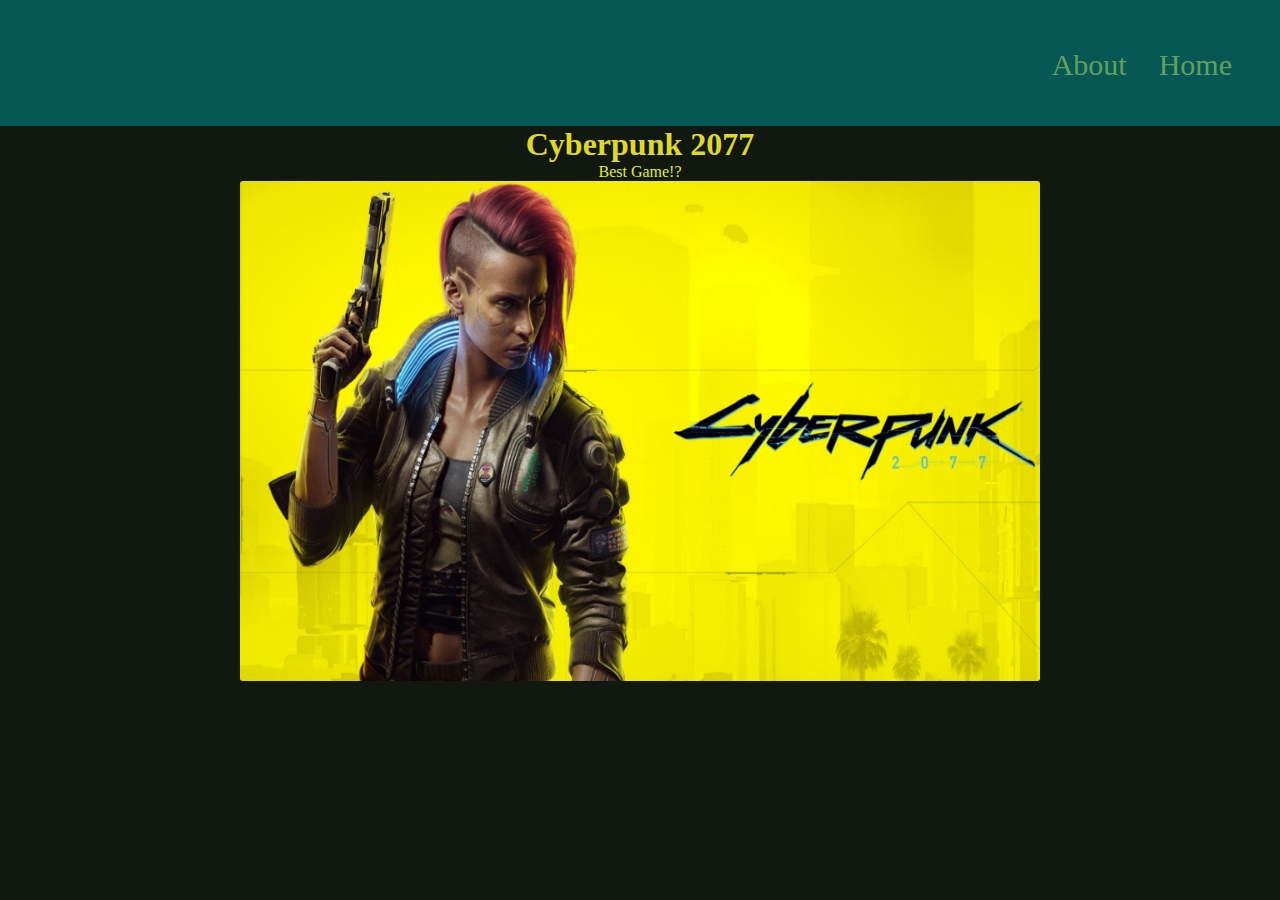
==== index.html @ 04127322 "theme change :)" ====
<!DOCTYPE html>
<html>

<head lang="en-GB">
    <title> website
    </title>
    <link rel="stylesheet" href="style.css">
</head>

<body class="index">

    <nav class="topbar">
        <a href="index.html">Home</a>
        <a href="about.html">About</a>
    </nav>
        <div class="lh1">
            <h1>
                Cyberpunk 2077
            </h1>
        <p> Best Game!?
        </p>
        
    
        <img src="image.jpg" alt="200" height="500">
    </div>
</body>

</html>
---- style.css ----
h1 {
    color: rgb(223, 216, 40);
}

p{
    color: rgb(225, 234, 57);
}
img {
    display: block;
    width: 50em;
    margin-right: auto;
    margin-left: auto;
    border-style: solid;
    border-width: 0px;
    border-color: rgb(225, 234, 57);
    ;
    border-radius: 2pt;
}
* {
    text-align: center;
    border: 0px;
    margin: 0px;
    padding: 0px;
}
.topbar{
background-color: rgb(7, 87, 84);
margin: auto;
padding: 2em;
text-align: right;
overflow: hidden;
}

.topbar a {
    float: right;
    color: rgb(98, 161, 90);
    padding:  16px;
    padding-bottom: 12px;
    text-decoration: none;
    font-size: 30px;
}

.topbar a:hover{
    background-color: rgb(98, 161, 90);
    color: rgb(7, 87, 84);
}

.index {
    background-color: rgb(17, 24, 16);
}
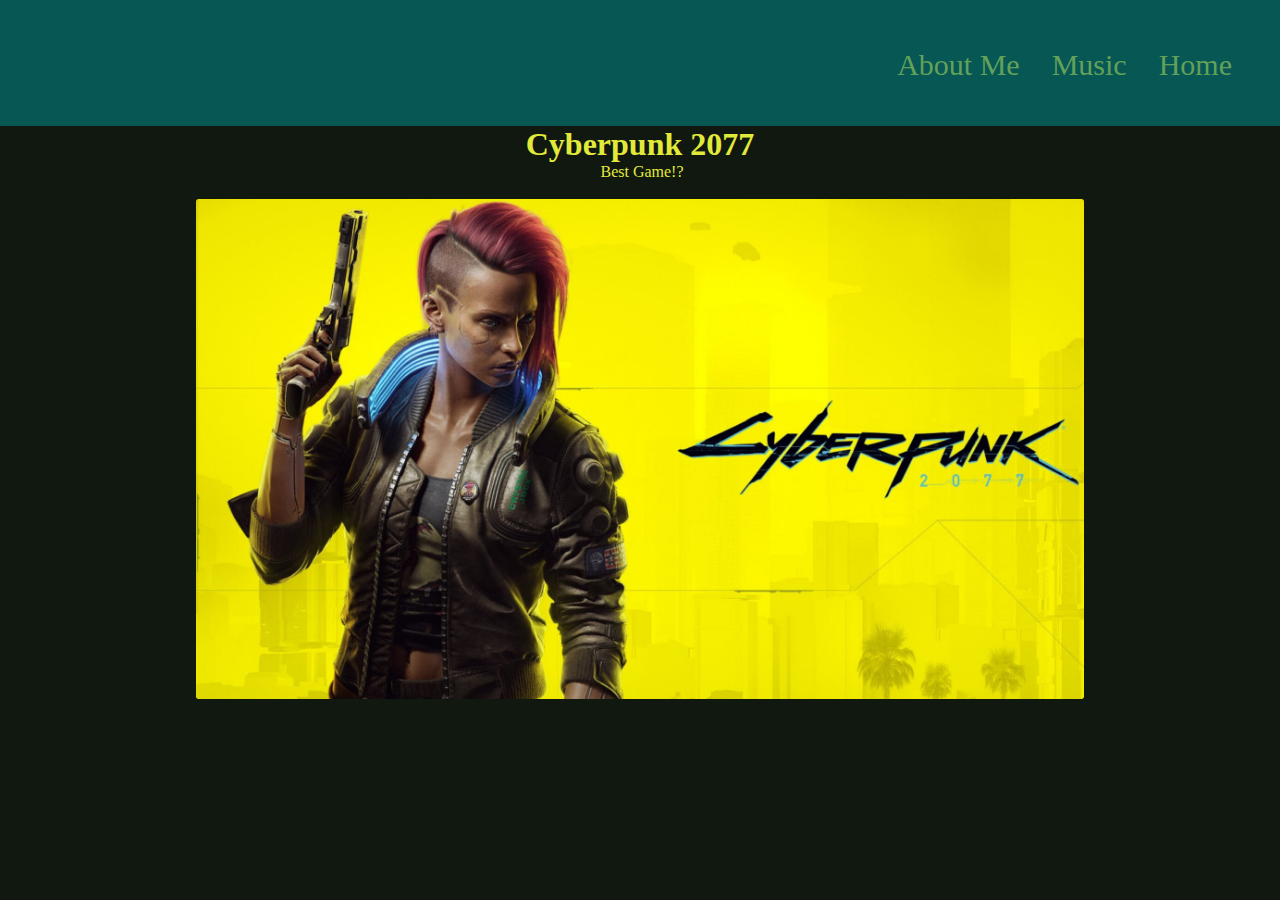
==== commit 03aaa33d: "lot's of stuff" ====
--- a/index.html
+++ b/index.html
@@ -11,17 +11,19 @@
 
     <nav class="topbar">
         <a href="index.html">Home</a>
-        <a href="about.html">About</a>
+        <a href="Music.html">Music</a>
+
+        <a href="about.html">About Me</a>
     </nav>
-        <div class="lh1">
-            <h1>
-                Cyberpunk 2077
-            </h1>
+    <div class="lh1">
+        <h1>
+            Cyberpunk 2077
+        </h1>
         <p> Best Game!?
         </p>
-        
-    
-        <img src="image.jpg" alt="200" height="500">
+
+
+        <img class="img1" src="image.jpg" alt="200" height="500">
     </div>
 </body>
 
--- a/style.css
+++ b/style.css
@@ -1,20 +1,41 @@
 h1 {
+    color: rgb(225, 234, 57);
+}
+h2{
+    color:rgb(223, 216, 40) ;
+}
+h2 a{
+ text-decoration: none;
+ color:rgb(249,255,137);
+}
+h2 a:hover{
     color: rgb(223, 216, 40);
 }
 
+.abouth{
+    padding-top: 2em;
+}
 p{
     color: rgb(225, 234, 57);
+    white-space: pre-wrap;
+
 }
-img {
+.img1 {
     display: block;
-    width: 50em;
     margin-right: auto;
     margin-left: auto;
     border-style: solid;
-    border-width: 0px;
-    border-color: rgb(225, 234, 57);
-    ;
     border-radius: 2pt;
+}
+
+.Ish{
+ color: rgb(225, 234, 57);
+ text-decoration: none;
+ padding-top: 2em;
+ display: block;
+margin: auto;
+margin-top: 0em;
+
 }
 * {
     text-align: center;
@@ -42,6 +63,7 @@
 .topbar a:hover{
     background-color: rgb(98, 161, 90);
     color: rgb(7, 87, 84);
+    border-radius: 12px;
 }
 
 .index {
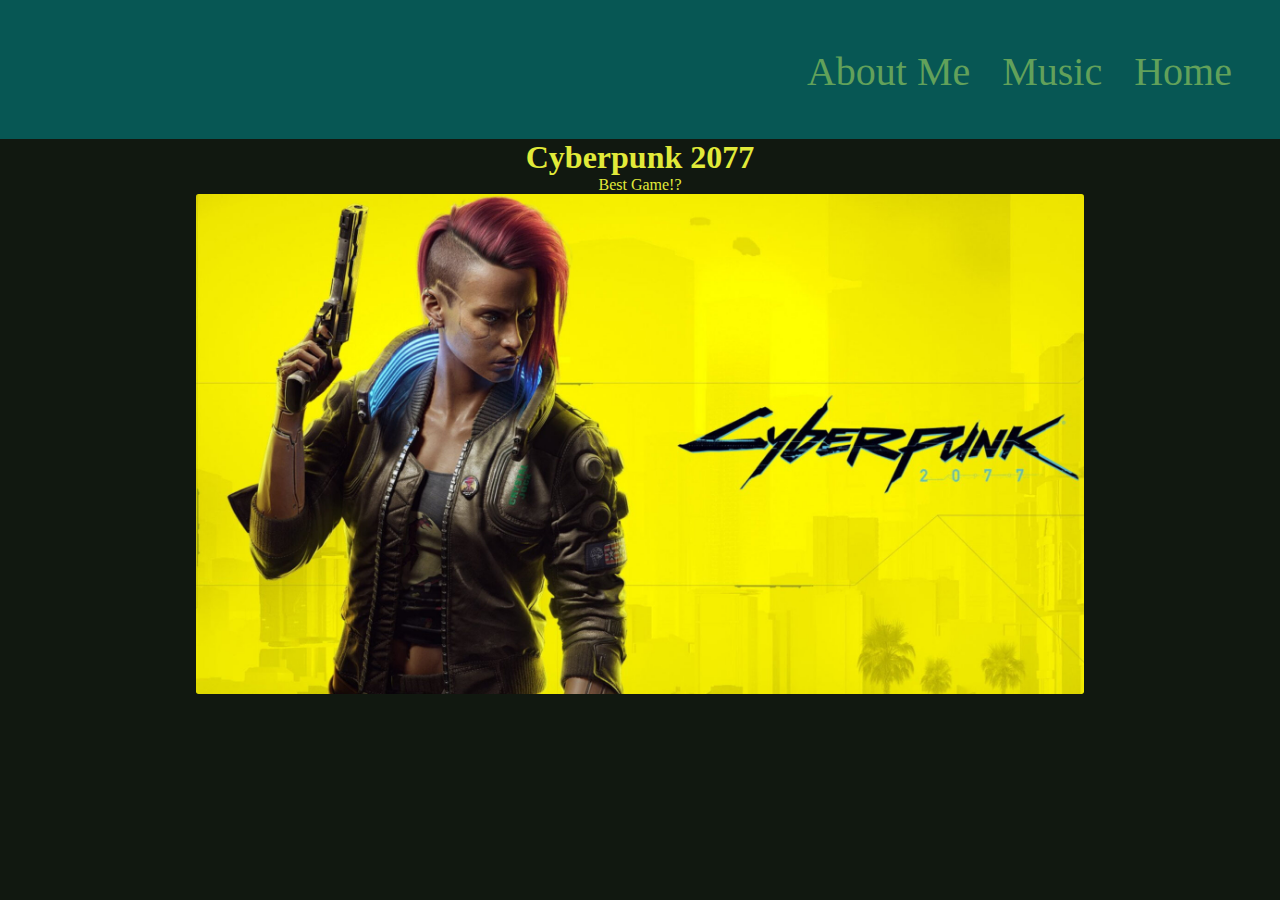
==== commit 326db31c: "yadda yadda yadda" ====
--- a/index.html
+++ b/index.html
@@ -5,6 +5,8 @@
     <title> website
     </title>
     <link rel="stylesheet" href="style.css">
+    <meta name="viewpoint" content="width=device-width, initial-sale=1">
+
 </head>
 
 <body class="index">
--- a/style.css
+++ b/style.css
@@ -14,11 +14,23 @@
 
 .abouth{
     padding-top: 2em;
+    font-size: 40px;
+    text-align: right;
+    padding-right: 1.25em;
+    line-height: 2.5em;
+}
+.pink{
+    padding-top: 2em;
+}
+.Luis{
+    padding-right: 2.5em;
+    line-height: 2.5em;
+    font-size: 20px;
+    text-align: right;
+
 }
 p{
     color: rgb(225, 234, 57);
-    white-space: pre-wrap;
-
 }
 .img1 {
     display: block;
@@ -27,7 +39,10 @@
     border-style: solid;
     border-radius: 2pt;
 }
-
+.raw{
+    display: block;
+    
+}
 .Ish{
  color: rgb(225, 234, 57);
  text-decoration: none;
@@ -37,11 +52,23 @@
 margin-top: 0em;
 
 }
+b{
+    color: rgb(225, 234, 57);
+    white-space: pre-wrap;
+    font-size: 20px;
+}
 * {
     text-align: center;
     border: 0px;
     margin: 0px;
     padding: 0px;
+    white-space: nowrap;
+}
+iframe{
+    padding-top: 2em;
+}
+.iframes{
+    padding-top: 0em;
 }
 .topbar{
 background-color: rgb(7, 87, 84);
@@ -57,7 +84,8 @@
     padding:  16px;
     padding-bottom: 12px;
     text-decoration: none;
-    font-size: 30px;
+    font-size: 2.5em;
+    margin-bottom: 0em;
 }
 
 .topbar a:hover{
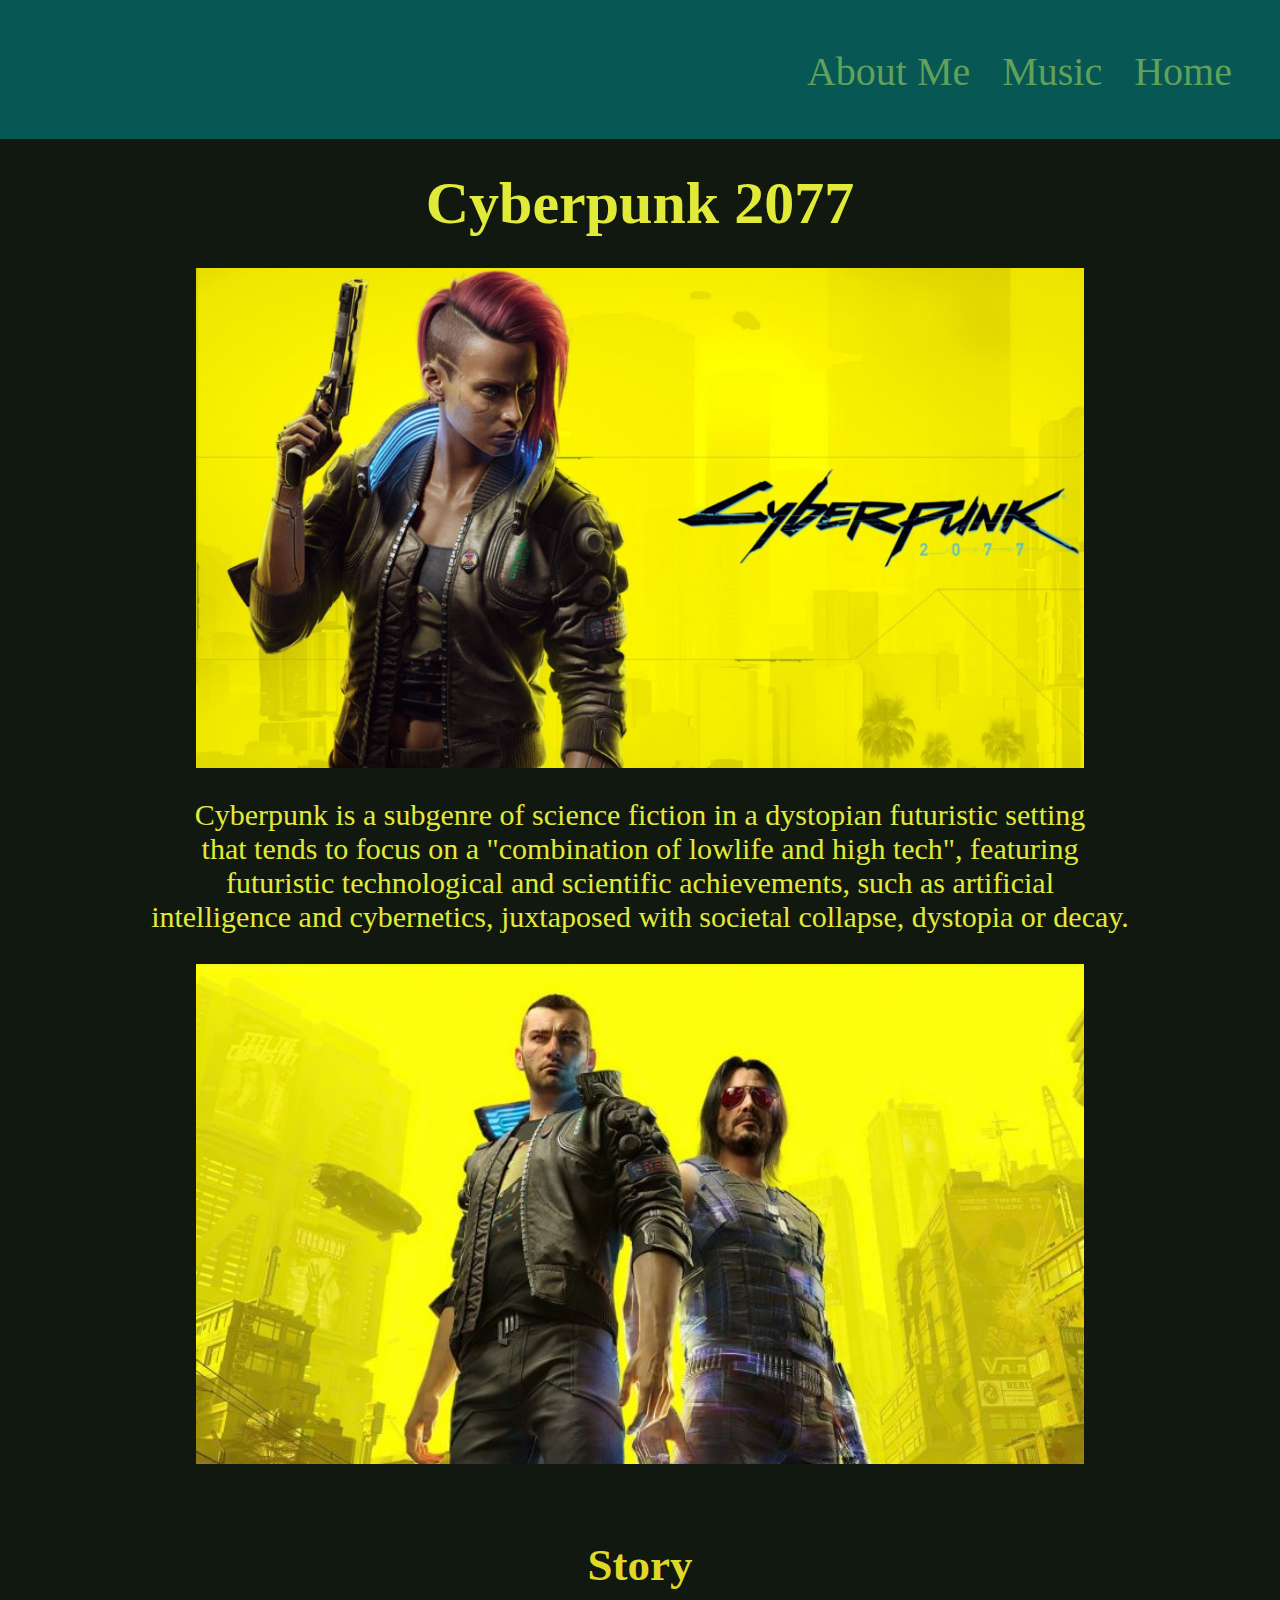
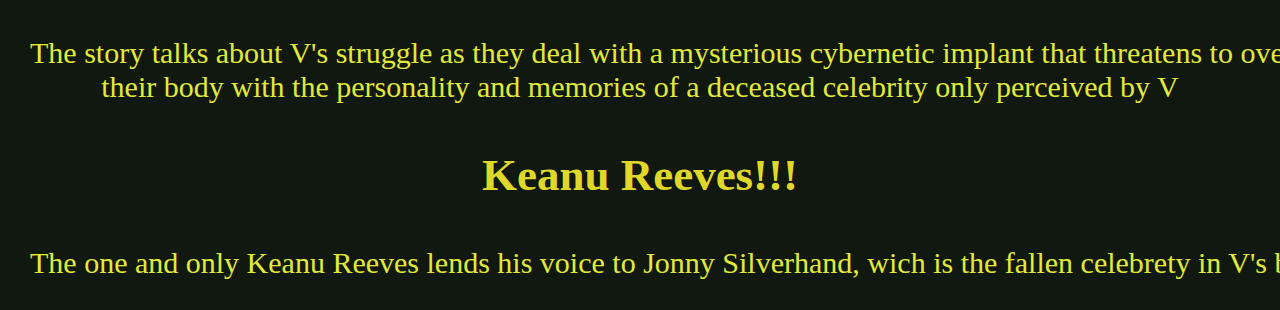
==== commit f294d83a: "👍👍👍👍" ====
--- a/index.html
+++ b/index.html
@@ -2,7 +2,7 @@
 <html>
 
 <head lang="en-GB">
-    <title> website
+    <title> Home
     </title>
     <link rel="stylesheet" href="style.css">
     <meta name="viewpoint" content="width=device-width, initial-sale=1">
@@ -21,11 +21,29 @@
         <h1>
             Cyberpunk 2077
         </h1>
-        <p> Best Game!?
+        <img class="img1" src="image.jpg" alt="200" height="500">
+
+        <P>
+            Cyberpunk is a subgenre of science fiction in a dystopian futuristic setting <br>
+            that tends to focus on a "combination of lowlife and high tech", featuring <br>
+            futuristic technological and scientific achievements, such as artificial <br>
+            intelligence and cybernetics, juxtaposed with societal collapse, dystopia or decay.
+        </P>
+        <img class="img1" src="keanu.jpg" alt="" height="500"> 
+        <h2 class="lh2">
+            Story
+        </h2>
+        <P>
+            The story talks about V's struggle as they deal with a mysterious cybernetic implant that threatens to
+            overwrite <br>
+            their body with the personality and memories of a deceased celebrity only perceived by V
+        </P>
+        <h2 class="lh2">
+            Keanu Reeves!!!
+        </h2>
+        <p>
+            The one and only Keanu Reeves lends his voice to Jonny Silverhand, wich is the fallen celebrety in V's bodz.
         </p>
-
-
-        <img class="img1" src="image.jpg" alt="200" height="500">
     </div>
 </body>
 
--- a/style.css
+++ b/style.css
@@ -28,6 +28,13 @@
     font-size: 20px;
     text-align: right;
 
+}
+.lh1{
+    padding: 1em;
+    font-size: 30px;
+}
+.lh2{
+    padding: 1em;
 }
 p{
     color: rgb(225, 234, 57);
@@ -38,6 +45,8 @@
     margin-left: auto;
     border-style: solid;
     border-radius: 2pt;
+    padding: 1em;
+    padding-top: 1em;    
 }
 .raw{
     display: block;
@@ -96,4 +105,104 @@
 
 .index {
     background-color: rgb(17, 24, 16);
-}+}
+@media screen and (max-device-width: 60em){
+h1 {
+    color: rgb(225, 234, 57);
+}
+h2{
+    color:rgb(223, 216, 40) ;
+}
+h2 a{
+ text-decoration: none;
+ color:rgb(249,255,137);
+}
+h2 a:hover{
+    color: rgb(223, 216, 40);
+}
+
+.abouth{
+    padding-top: 2em;
+    font-size: 40px;
+    text-align: right;
+    padding-right: 1.25em;
+    line-height: 2.5em;
+}
+.pink{
+    padding-top: 2em;
+}
+.Luis{
+    padding-right: 2.5em;
+    line-height: 2.5em;
+    font-size: 20px;
+    text-align: right;
+
+}
+p{
+    color: rgb(225, 234, 57);
+}
+.img1 {
+    display: block;
+    margin-right: auto;
+    margin-left: auto;
+    border-style: solid;
+    border-radius: 2pt;
+}
+.raw{
+    display: block;
+    
+}
+.Ish{
+ color: rgb(225, 234, 57);
+ text-decoration: none;
+ padding-top: 2em;
+ display: block;
+margin: auto;
+margin-top: 0em;
+
+}
+b{
+    color: rgb(225, 234, 57);
+    white-space: pre-wrap;
+    font-size: 20px;
+}
+* {
+    text-align: center;
+    border: 0px;
+    margin: 0px;
+    padding: 0px;
+    white-space: nowrap;
+}
+iframe{
+    padding-top: 2em;
+}
+.iframes{
+    padding-top: 0em;
+}
+.topbar{
+background-color: rgb(7, 87, 84);
+margin: auto;
+padding: 2em;
+text-align: right;
+overflow: hidden;
+}
+
+.topbar a {
+    float: right;
+    color: rgb(98, 161, 90);
+    padding:  16px;
+    padding-bottom: 12px;
+    text-decoration: none;
+    font-size: 2.5em;
+    margin-bottom: 0em;
+}
+
+.topbar a:hover{
+    background-color: rgb(98, 161, 90);
+    color: rgb(7, 87, 84);
+    border-radius: 12px;
+}
+
+.index {
+    background-color: rgb(17, 24, 16);
+}}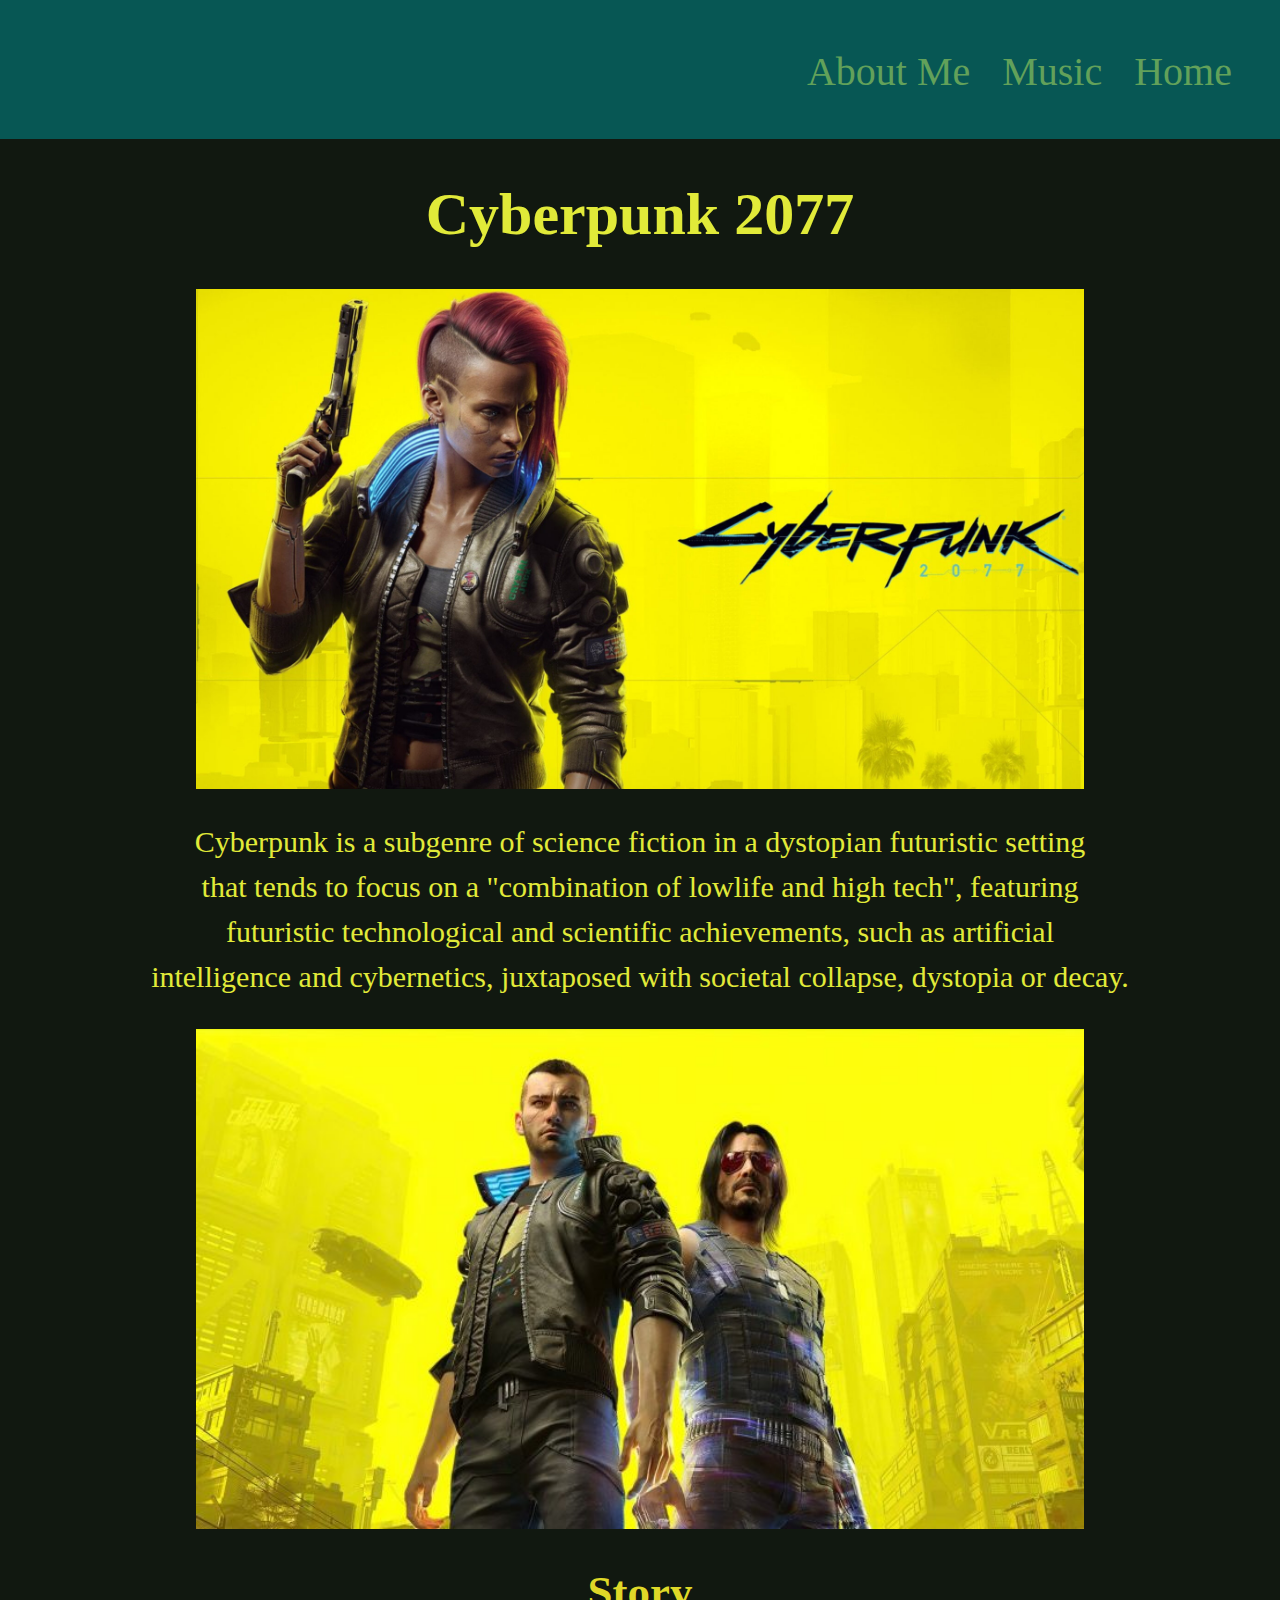
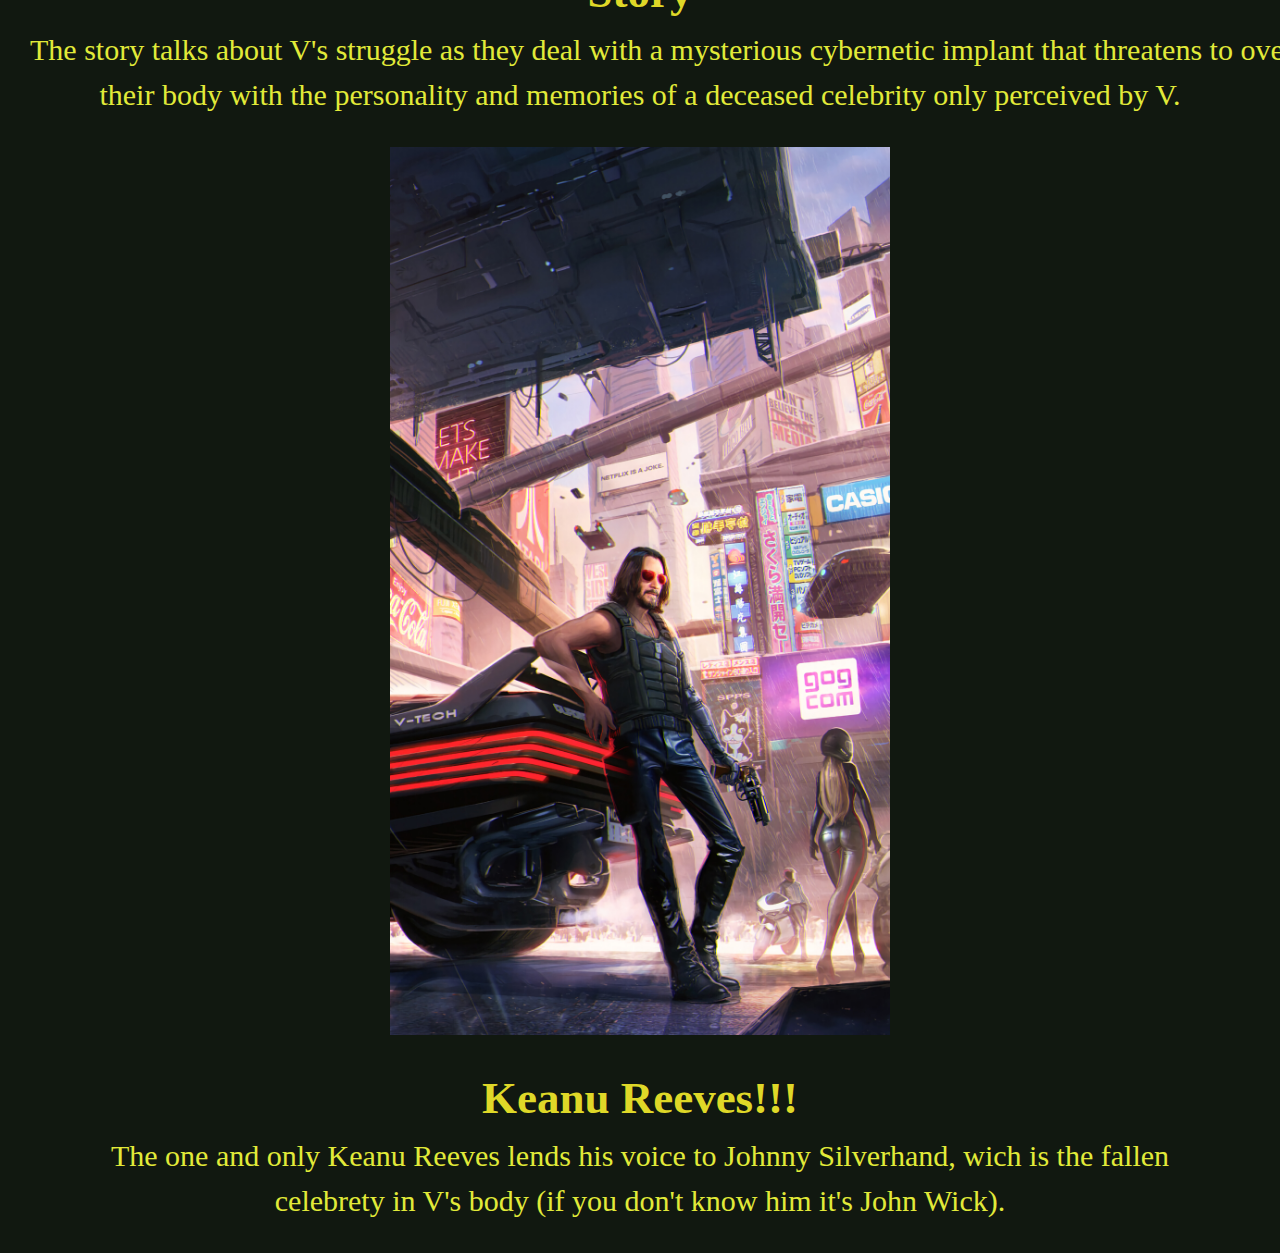
==== commit c7c70f4d: "Keanu n shit" ====
--- a/index.html
+++ b/index.html
@@ -12,10 +12,11 @@
 <body class="index">
 
     <nav class="topbar">
-        <a href="index.html">Home</a>
-        <a href="Music.html">Music</a>
+        <a href="Index.html">Home</a>
+        <a href="Music.html"> Music</a>
 
-        <a href="about.html">About Me</a>
+        <a href="About Me.html">About Me</a>
+    </nav>
     </nav>
     <div class="lh1">
         <h1>
@@ -29,20 +30,22 @@
             futuristic technological and scientific achievements, such as artificial <br>
             intelligence and cybernetics, juxtaposed with societal collapse, dystopia or decay.
         </P>
-        <img class="img1" src="keanu.jpg" alt="" height="500"> 
-        <h2 class="lh2">
+        <img class="img1" src="keanu.jpg" alt="" height="500">
+        <h2>
             Story
         </h2>
         <P>
             The story talks about V's struggle as they deal with a mysterious cybernetic implant that threatens to
             overwrite <br>
-            their body with the personality and memories of a deceased celebrity only perceived by V
+            their body with the personality and memories of a deceased celebrity only perceived by V.
         </P>
-        <h2 class="lh2">
+        <img class="img1" src="Johnny.jpg" heigth="" width="500" alt="">
+        <h2>
             Keanu Reeves!!!
         </h2>
         <p>
-            The one and only Keanu Reeves lends his voice to Jonny Silverhand, wich is the fallen celebrety in V's bodz.
+            The one and only Keanu Reeves lends his voice to Johnny Silverhand, wich is the fallen <br>
+            celebrety in V's body (if you don't know him it's John Wick).
         </p>
     </div>
 </body>
--- a/style.css
+++ b/style.css
@@ -11,30 +11,27 @@
 h2 a:hover{
     color: rgb(223, 216, 40);
 }
-
-.abouth{
-    padding-top: 2em;
-    font-size: 40px;
-    text-align: right;
-    padding-right: 1.25em;
-    line-height: 2.5em;
-}
 .pink{
     padding-top: 2em;
-}
-.Luis{
-    padding-right: 2.5em;
-    line-height: 2.5em;
-    font-size: 20px;
-    text-align: right;
-
 }
 .lh1{
     padding: 1em;
     font-size: 30px;
+    line-height: 1.5;
 }
 .lh2{
     padding: 1em;
+}
+.jk{
+    text-align: center;
+    line-height: 2.5em;
+    font-size: 40px;
+    display: block;
+    margin-right: auto;
+    margin-left: auto;
+}
+.jk p{
+    font-size: 30px;
 }
 p{
     color: rgb(225, 234, 57);
@@ -47,10 +44,6 @@
     border-radius: 2pt;
     padding: 1em;
     padding-top: 1em;    
-}
-.raw{
-    display: block;
-    
 }
 .Ish{
  color: rgb(225, 234, 57);
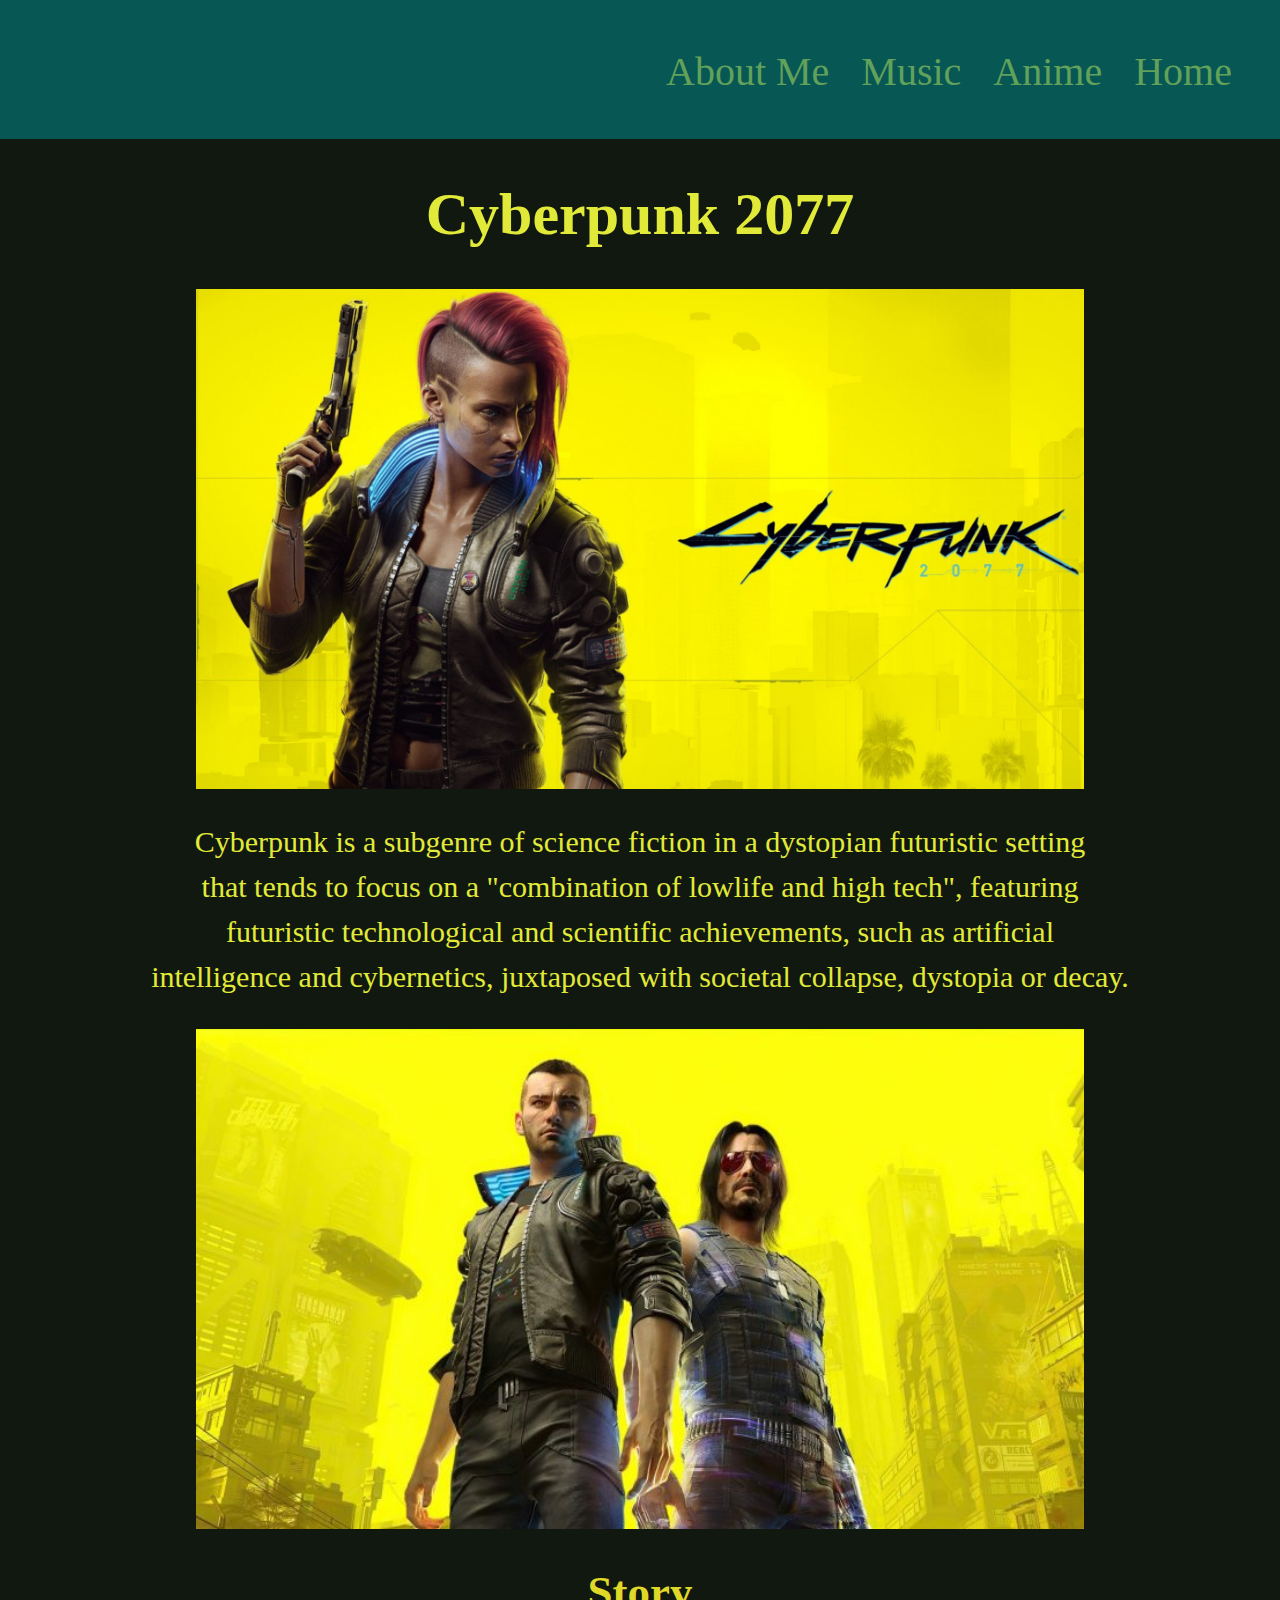
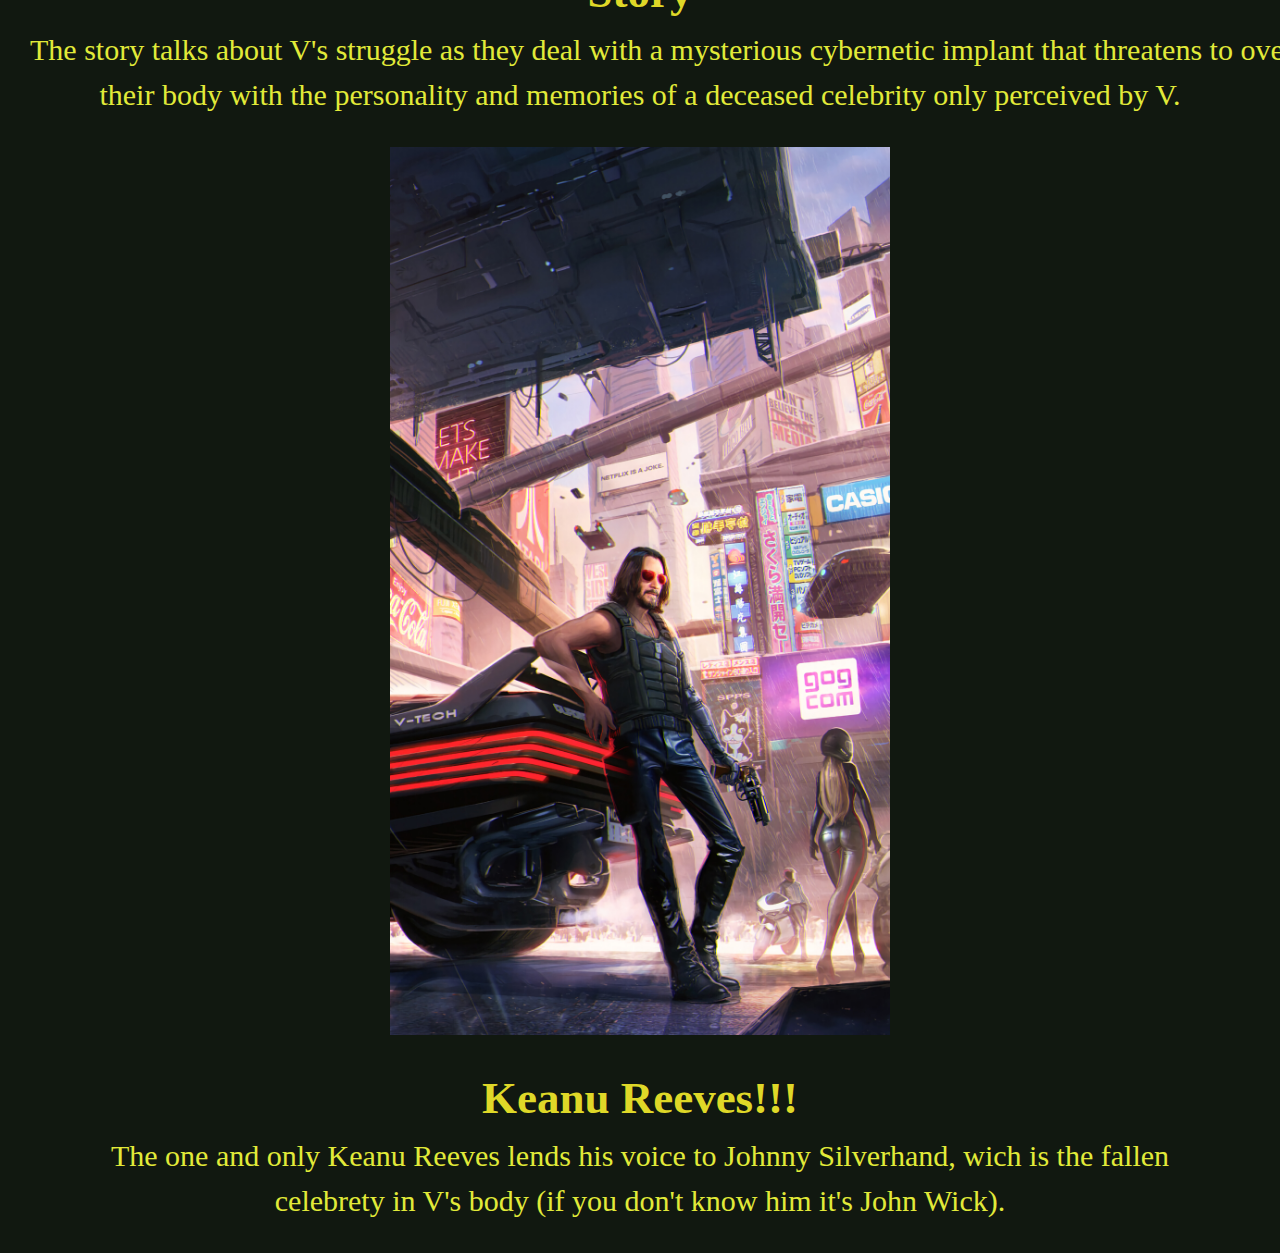
==== commit 8b97e2fb: "Rammstein<<<<<" ====
--- a/index.html
+++ b/index.html
@@ -13,6 +13,7 @@
 
     <nav class="topbar">
         <a href="Index.html">Home</a>
+        <a href="Anime.html">Anime</a>
         <a href="Music.html"> Music</a>
 
         <a href="About Me.html">About Me</a>
--- a/style.css
+++ b/style.css
@@ -29,6 +29,19 @@
     display: block;
     margin-right: auto;
     margin-left: auto;
+}
+.baouth{
+    padding-top: 2em;
+}
+h3{
+    padding: 0.5em;
+    color: rgb(223, 216, 40);
+}
+.img3{
+    padding: 2em;
+}
+li{
+    color: rgb(223, 216, 40);
 }
 .jk p{
     font-size: 30px;
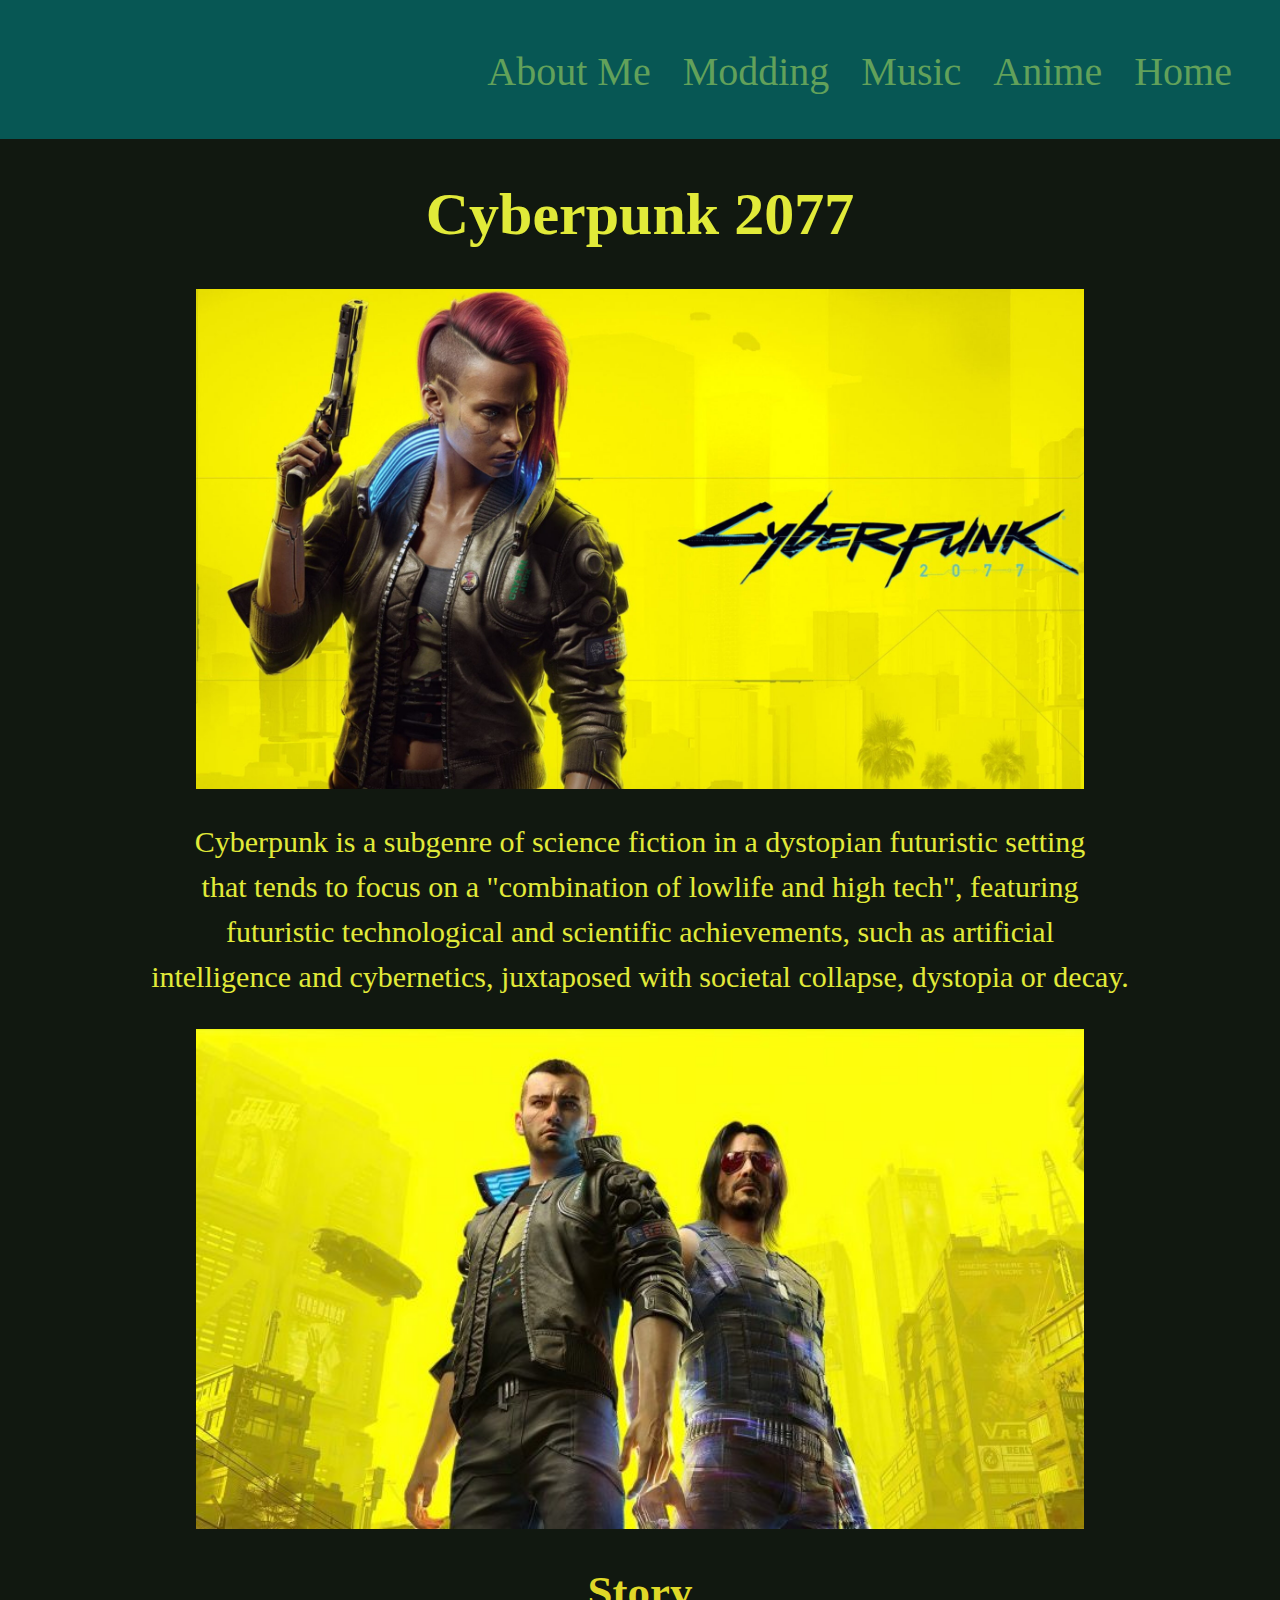
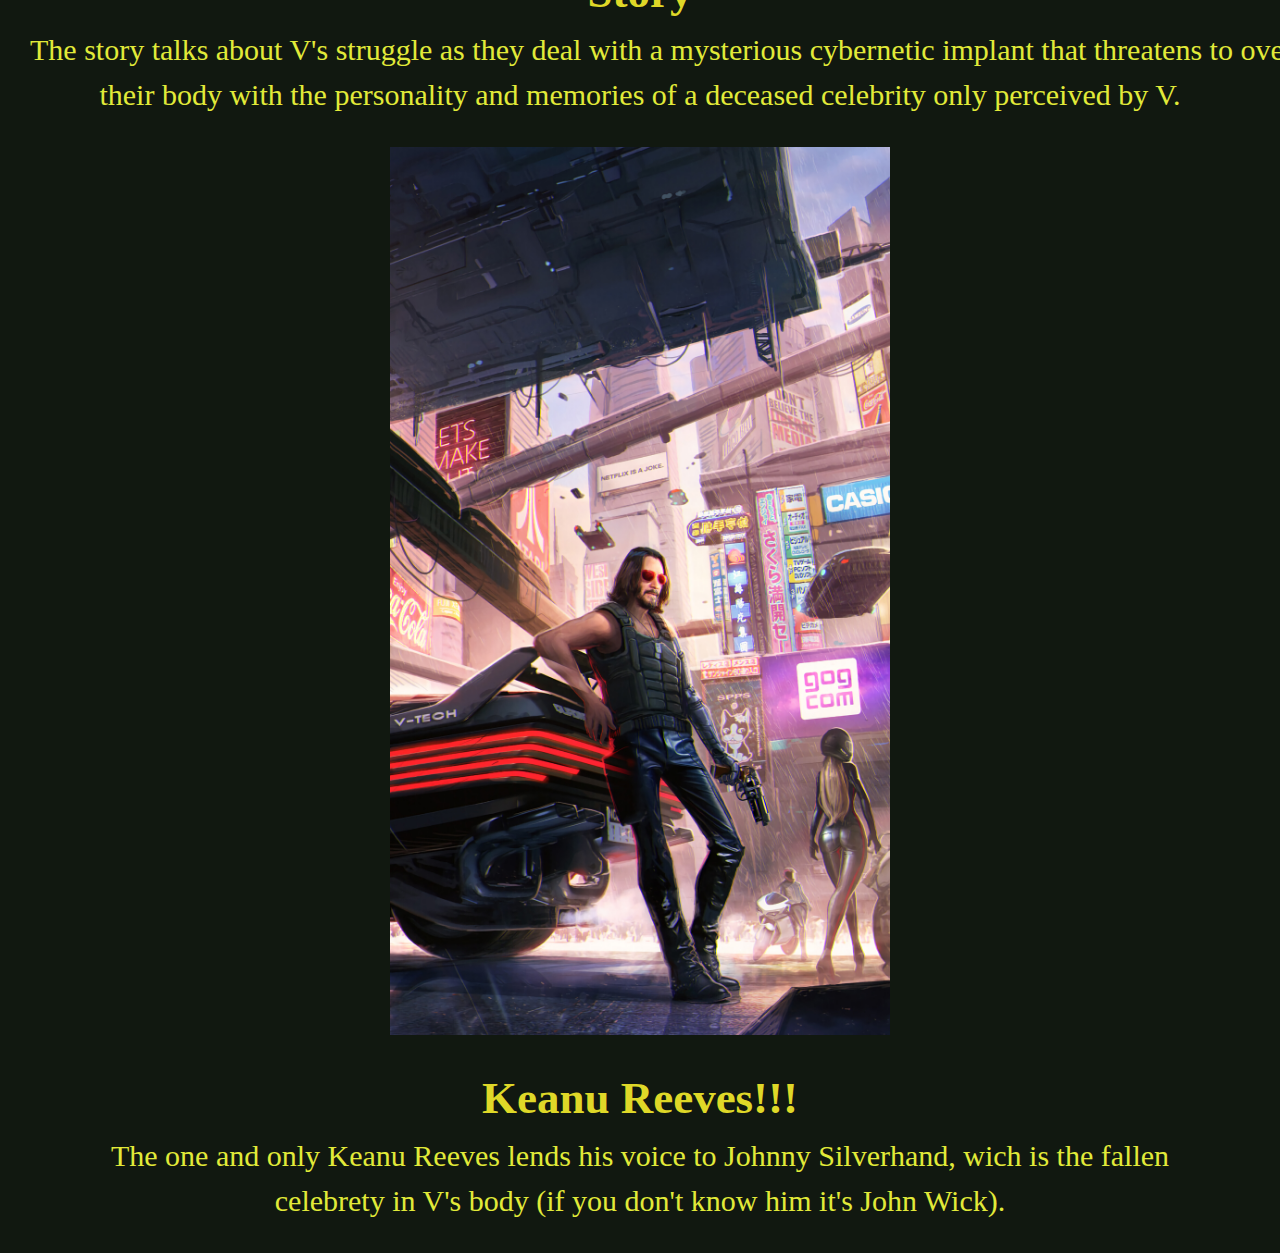
==== commit cf55f0eb: "modding tries" ====
--- a/index.html
+++ b/index.html
@@ -12,10 +12,10 @@
 <body class="index">
 
     <nav class="topbar">
-        <a href="Index.html">Home</a>
+        <a href="index.html">Home</a>
         <a href="Anime.html">Anime</a>
         <a href="Music.html"> Music</a>
-
+        <a href="Mods.html">Modding</a>
         <a href="About Me.html">About Me</a>
     </nav>
     </nav>
--- a/style.css
+++ b/style.css
@@ -127,22 +127,47 @@
     color: rgb(223, 216, 40);
 }
 
-.abouth{
-    padding-top: 2em;
+.h22 {
+    text-decoration: none;
+    color:rgb(249,255,137);
+}
+.h22 hover{
+       color: rgb(223, 216, 40);
+    }
+.pink{
+    padding-top: 2em;
+}
+.lh1{
+    padding: 1em;
+    font-size: 30px;
+    line-height: 1.5;
+}
+.lh2{
+    padding: 1em;
+}
+.jk{
+    text-align: center;
+    line-height: 2.5em;
     font-size: 40px;
-    text-align: right;
-    padding-right: 1.25em;
-    line-height: 2.5em;
-}
-.pink{
-    padding-top: 2em;
-}
-.Luis{
-    padding-right: 2.5em;
-    line-height: 2.5em;
-    font-size: 20px;
-    text-align: right;
-
+    display: block;
+    margin-right: auto;
+    margin-left: auto;
+}
+.baouth{
+    padding-top: 2em;
+}
+h3{
+    padding: 0.5em;
+    color: rgb(223, 216, 40);
+}
+.img3{
+    padding: 2em;
+}
+li{
+    color: rgb(223, 216, 40);
+}
+.jk p{
+    font-size: 30px;
 }
 p{
     color: rgb(225, 234, 57);
@@ -153,10 +178,8 @@
     margin-left: auto;
     border-style: solid;
     border-radius: 2pt;
-}
-.raw{
-    display: block;
-    
+    padding: 1em;
+    padding-top: 1em;    
 }
 .Ish{
  color: rgb(225, 234, 57);
